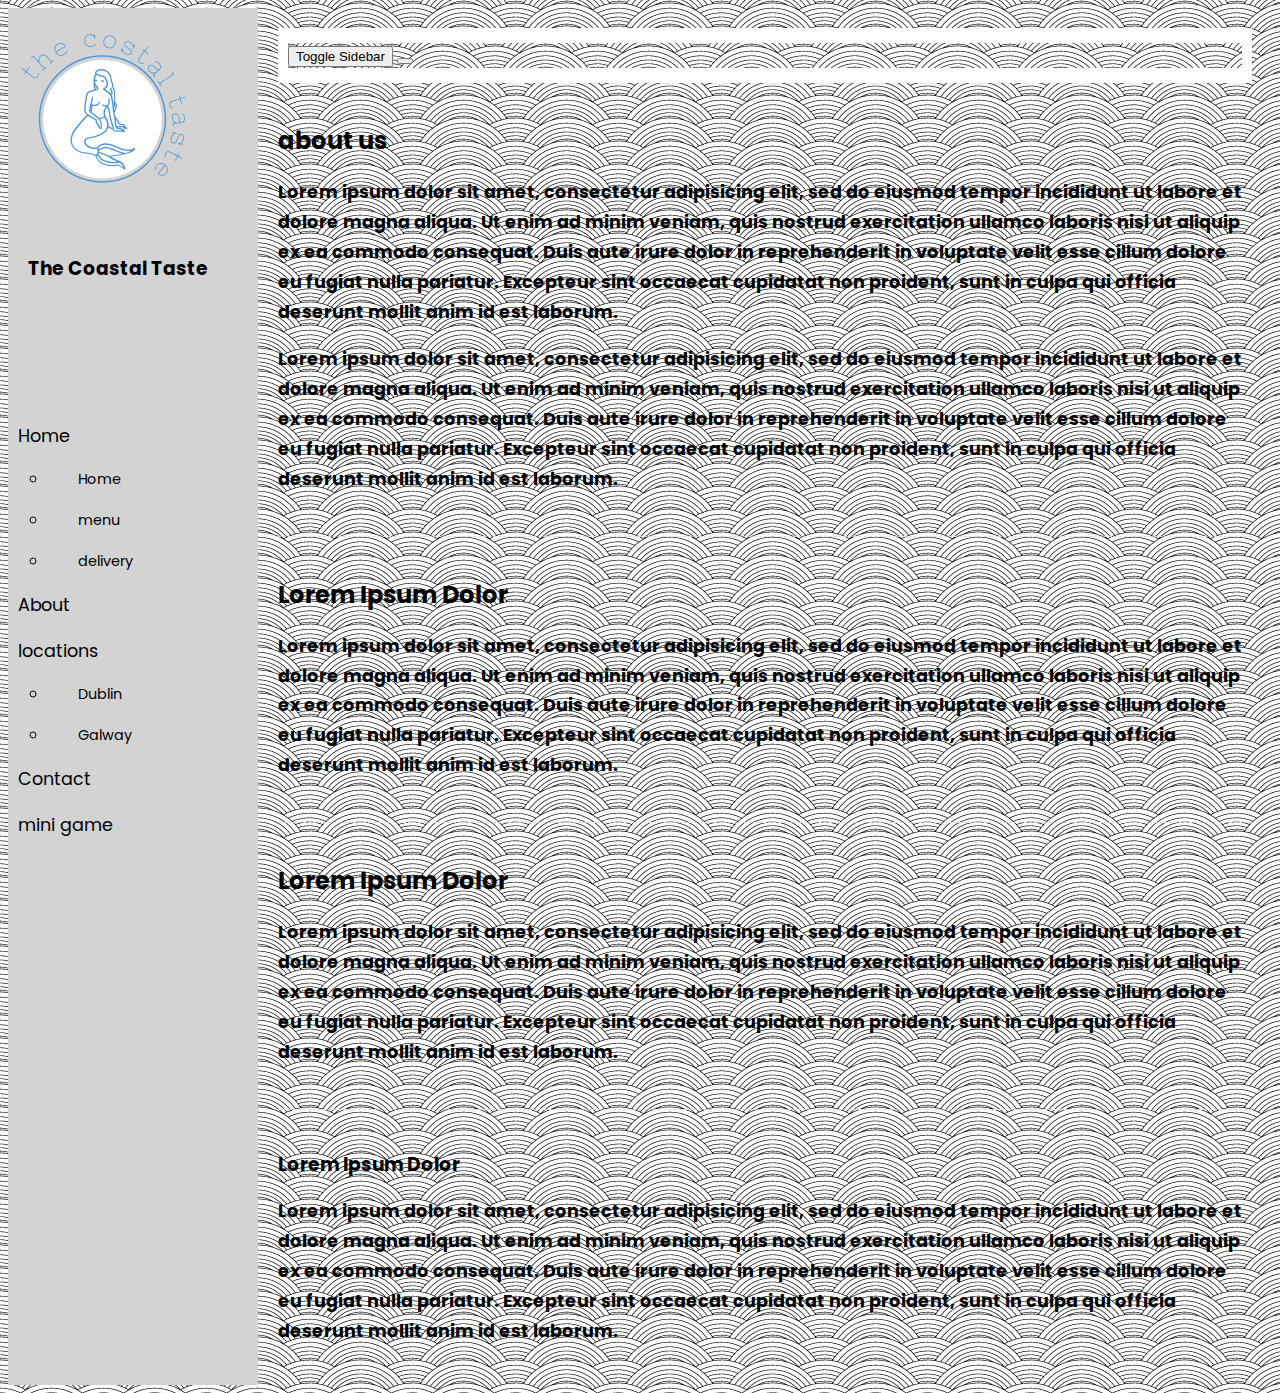
==== WEB PROJECT/about.html @ 28ef4961 "Add files via upload" ====
<!DOCTYPE html>
<html>

<head>
    <meta charset="utf-8">
    <meta name="viewport" content="width=device-width, initial-scale=1.0">
    <meta http-equiv="X-UA-Compatible" content="IE=edge">

    <title></title>

    <!-- Bootstrap CSS CDN -->
    <link rel="stylesheet" href="https://stackpath.bootstrapcdn.com/bootstrap/4.1.0/css/bootstrap.min.css" integrity="sha384-9gVQ4dYFwwWSjIDZnLEWnxCjeSWFphJiwGPXr1jddIhOegiu1FwO5qRGvFXOdJZ4" crossorigin="anonymous">
    <!-- Our Custom CSS -->
    <link rel="stylesheet" href="style4.css">


</head>

<body>
    <div class="wrapper">
        <!-- Sidebar  -->
        <nav id="sidebar">
          <div class="sidebarlogo">
            <img src="logo.png" alt="logo">
          </div>
            <div class="sidebar-header">
                <h3>The Coastal Taste</h3>
            </div>

            <ul class="list-unstyled components">
                <p></p>
                <li class="active">
                    <a href="#homeSubmenu" data-toggle="collapse" aria-expanded="false" class="dropdown-toggle">Home</a>
                    <ul class="collapse list-unstyled" id="homeSubmenu">
                      <li>
                          <a href="home.html">Home</a>
                      </li>
                      <li>
                          <a href="MENU.html">menu</a>
                      </li>
                      <li>
                          <a href="delivery.html">delivery  </a>
                      </li>
                  </ul>
              </li>
              <li>
                  <a href="about.html">About</a>
              </li>
              <li>
                  <a href="#pageSubmenu" data-toggle="collapse" aria-expanded="false" class="dropdown-toggle">locations</a>
                  <ul class="collapse list-unstyled" id="pageSubmenu">
                      <li>
                          <a href="dublin.html">Dublin </a>
                      </li>

                      <li>
                          <a href="galway.html">Galway </a>
                      </li>
                  </ul>
              </li>

              <li>
                  <a href="contactInfo.html">Contact</a>
              </li>
              <li>
                  <a href="miniGame.html">mini game</a>

              </li>
          </ul>


      </nav>

        <!-- Page Content  -->
        <div id="content">

            <nav class="navbar navbar-expand-lg navbar-light bg-light">
                <div class="container-fluid">

                    <button type="button" id="sidebarCollapse" class="btn btn-info">
                        <i class="fas fa-align-left"></i>
                        <span>Toggle Sidebar</span>
                    </button>
                    <button class="btn btn-dark d-inline-block d-lg-none ml-auto" type="button" data-toggle="collapse" data-target="#navbarSupportedContent" aria-controls="navbarSupportedContent" aria-expanded="false" aria-label="Toggle navigation">
                        <i class="fas fa-align-justify"></i>
                    </button>

                    <div class="collapse navbar-collapse" id="navbarSupportedContent">

                    </div>
                </div>
            </nav>

            <h2>about us </h2>
            <p>Lorem ipsum dolor sit amet, consectetur adipisicing elit, sed do eiusmod tempor incididunt ut labore et dolore magna aliqua. Ut enim ad minim veniam, quis nostrud exercitation ullamco laboris nisi ut aliquip ex ea commodo consequat. Duis aute irure dolor in reprehenderit in voluptate velit esse cillum dolore eu fugiat nulla pariatur. Excepteur sint occaecat cupidatat non proident, sunt in culpa qui officia deserunt mollit anim id est laborum.</p>
            <p>Lorem ipsum dolor sit amet, consectetur adipisicing elit, sed do eiusmod tempor incididunt ut labore et dolore magna aliqua. Ut enim ad minim veniam, quis nostrud exercitation ullamco laboris nisi ut aliquip ex ea commodo consequat. Duis aute irure dolor in reprehenderit in voluptate velit esse cillum dolore eu fugiat nulla pariatur. Excepteur sint occaecat cupidatat non proident, sunt in culpa qui officia deserunt mollit anim id est laborum.</p>

            <div class="line"></div>

            <h2>Lorem Ipsum Dolor</h2>
            <p>Lorem ipsum dolor sit amet, consectetur adipisicing elit, sed do eiusmod tempor incididunt ut labore et dolore magna aliqua. Ut enim ad minim veniam, quis nostrud exercitation ullamco laboris nisi ut aliquip ex ea commodo consequat. Duis aute irure dolor in reprehenderit in voluptate velit esse cillum dolore eu fugiat nulla pariatur. Excepteur sint occaecat cupidatat non proident, sunt in culpa qui officia deserunt mollit anim id est laborum.</p>

            <div class="line"></div>

            <h2>Lorem Ipsum Dolor</h2>
            <p>Lorem ipsum dolor sit amet, consectetur adipisicing elit, sed do eiusmod tempor incididunt ut labore et dolore magna aliqua. Ut enim ad minim veniam, quis nostrud exercitation ullamco laboris nisi ut aliquip ex ea commodo consequat. Duis aute irure dolor in reprehenderit in voluptate velit esse cillum dolore eu fugiat nulla pariatur. Excepteur sint occaecat cupidatat non proident, sunt in culpa qui officia deserunt mollit anim id est laborum.</p>

            <div class="line"></div>

            <h3>Lorem Ipsum Dolor</h3>
            <p>Lorem ipsum dolor sit amet, consectetur adipisicing elit, sed do eiusmod tempor incididunt ut labore et dolore magna aliqua. Ut enim ad minim veniam, quis nostrud exercitation ullamco laboris nisi ut aliquip ex ea commodo consequat. Duis aute irure dolor in reprehenderit in voluptate velit esse cillum dolore eu fugiat nulla pariatur. Excepteur sint occaecat cupidatat non proident, sunt in culpa qui officia deserunt mollit anim id est laborum.</p>
        </div>
    </div>

    <!-- jQuery CDN - Slim version (=without AJAX) -->
    <script src="https://code.jquery.com/jquery-3.3.1.slim.min.js" integrity="sha384-q8i/X+965DzO0rT7abK41JStQIAqVgRVzpbzo5smXKp4YfRvH+8abtTE1Pi6jizo" crossorigin="anonymous"></script>
    <!-- Popper.JS -->
    <script src="https://cdnjs.cloudflare.com/ajax/libs/popper.js/1.14.0/umd/popper.min.js" integrity="sha384-cs/chFZiN24E4KMATLdqdvsezGxaGsi4hLGOzlXwp5UZB1LY//20VyM2taTB4QvJ" crossorigin="anonymous"></script>
    <!-- Bootstrap JS -->
    <script src="https://stackpath.bootstrapcdn.com/bootstrap/4.1.0/js/bootstrap.min.js" integrity="sha384-uefMccjFJAIv6A+rW+L4AHf99KvxDjWSu1z9VI8SKNVmz4sk7buKt/6v9KI65qnm" crossorigin="anonymous"></script>

    <script type="text/javascript">
        $(document).ready(function () {
            $('#sidebarCollapse').on('click', function () {
                $('#sidebar').toggleClass('active');
            });
        });
    </script>
</body>

</html>
---- WEB PROJECT/style4.css ----
@import "https://fonts.googleapis.com/css?family=Poppins:300,400,500,600,700";
body {
    font-family: 'Poppins', sans-serif;
    background: #fafafa;
}

p {
    font-family: 'Poppins', sans-serif;
    font-size: 1.1em;
    font-weight: 300;
    line-height: 1.7em;
    color: #999;
}

a,
a:hover,
a:focus {
    color: inherit;
    text-decoration: none;
    transition: all 0.3s;
}

.navbar {
    padding: 15px 10px;
    background: #fff;
    border: none;
    border-radius: 0;
    margin-bottom: 40px;
    box-shadow: 1px 1px 3px rgba(0, 0, 0, 0.1);
}

.navbar-btn {
    box-shadow: none;
    outline: none !important;
    border: none;
}

.line {
    width: 100%;
    height: 1px;
    border-bottom: 1px dashed #ddd;
    margin: 40px 0;
}

/* ---------------------------------------------------
    SIDEBAR <!--- code from https://bootstrapious.com/p/bootstrap-sidebar --->
----------------------------------------------------- */

.wrapper {
    display: flex;
    width: 100%;
    align-items: stretch;
}

#sidebar {
    min-width: 250px;
    max-width: 250px;
    background:#D3D3D3;
    color: #000000;
    transition: all 0.3s;
}

#sidebar.active {
    margin-left: -250px;
}

#sidebar .sidebar-header {
  font-weight: bold;
    padding: 20px;
    background: #D3D3D3;
}

#sidebar ul.components {
    padding: 20px 0;
    border-bottom: 1px solid #D3D3D3;
}

#sidebar ul p {
    color: #000000;
    padding: 10px;
}

#sidebar ul li a {
    padding: 10px;
    font-size: 1.1em;
    display: block;
}

#sidebar ul li a:hover {
    color: #000000;
    background: #D3D3D3;
}

#sidebar ul li.active>a,
a[aria-expanded="true"] {
    color: #000000;
    background: #D3D3D3;
}

a[data-toggle="collapse"] {
    position: relative;
}

.dropdown-toggle::after {
    display: block;
    position: absolute;
    top: 50%;
    right: 20px;
    transform: translateY(-50%);
}

ul ul a {
    font-size: 0.9em !important;
    padding-left: 30px !important;
    background: #D3D3D3;
}

ul.CTAs {
    padding: 20px;
}

ul.CTAs a {
    text-align: center;
    font-size: 0.9em !important;
    display: block;
    border-radius: 5px;
    margin-bottom: 5px;
}

a.download {
    background: #D3D3D3;
    color: #000000;
}

a.article,
a.article:hover {
    background:#D3D3D3 !important;
    color: #000000 !important;
}

/* ---------------------------------------------------
    CONTENT <!--- code from https://bootstrapious.com/p/bootstrap-sidebar --->
----------------------------------------------------- */

#content {
    width: 100%;
    padding: 20px;
    min-height: 100vh;
    transition: all 0.3s;
}

/* ---------------------------------------------------
    @MEDIA <!--- code from https://bootstrapious.com/p/bootstrap-sidebar --->
----------------------------------------------------- */

@media (max-width: 768px) {
    #sidebar {
        margin-left: -250px;
    }
    #sidebar.active {
        margin-left: 0;
    }
    #sidebarCollapse span {
        display: none;
    }  /*-----------------------------------------------------
      background image
      -------------------------------------------------------*/
  }
  body {background-image:url("background.png");
     -moz-background-size: cover;
       -o-background-size: cover;
       }

        P{
     font-weight: bold;
       color:black ;
         }
  .container-fluid{background-image:url("background.png");
         -moz-background-size: cover;
             o-background-size: cover;
             }
             /*-----------------------------------------------------
             images
             -------------------------------------------------------*/
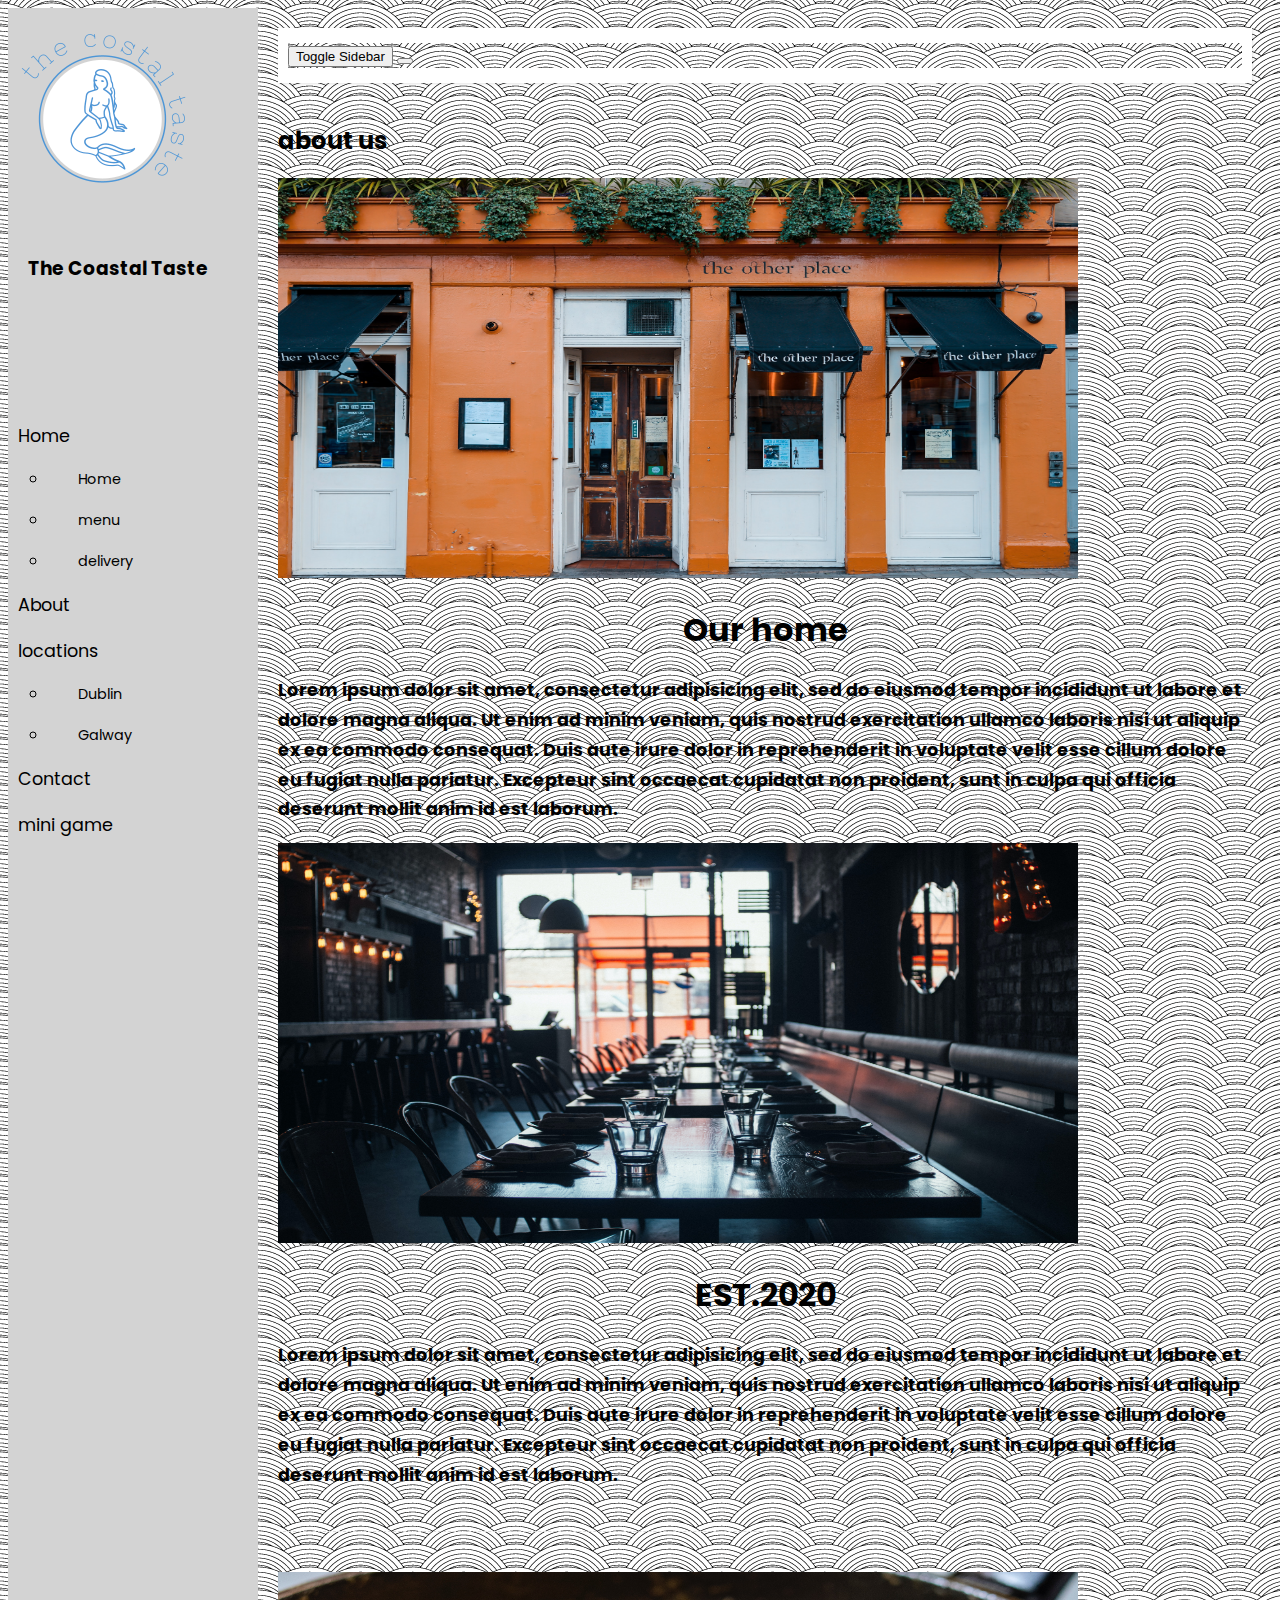
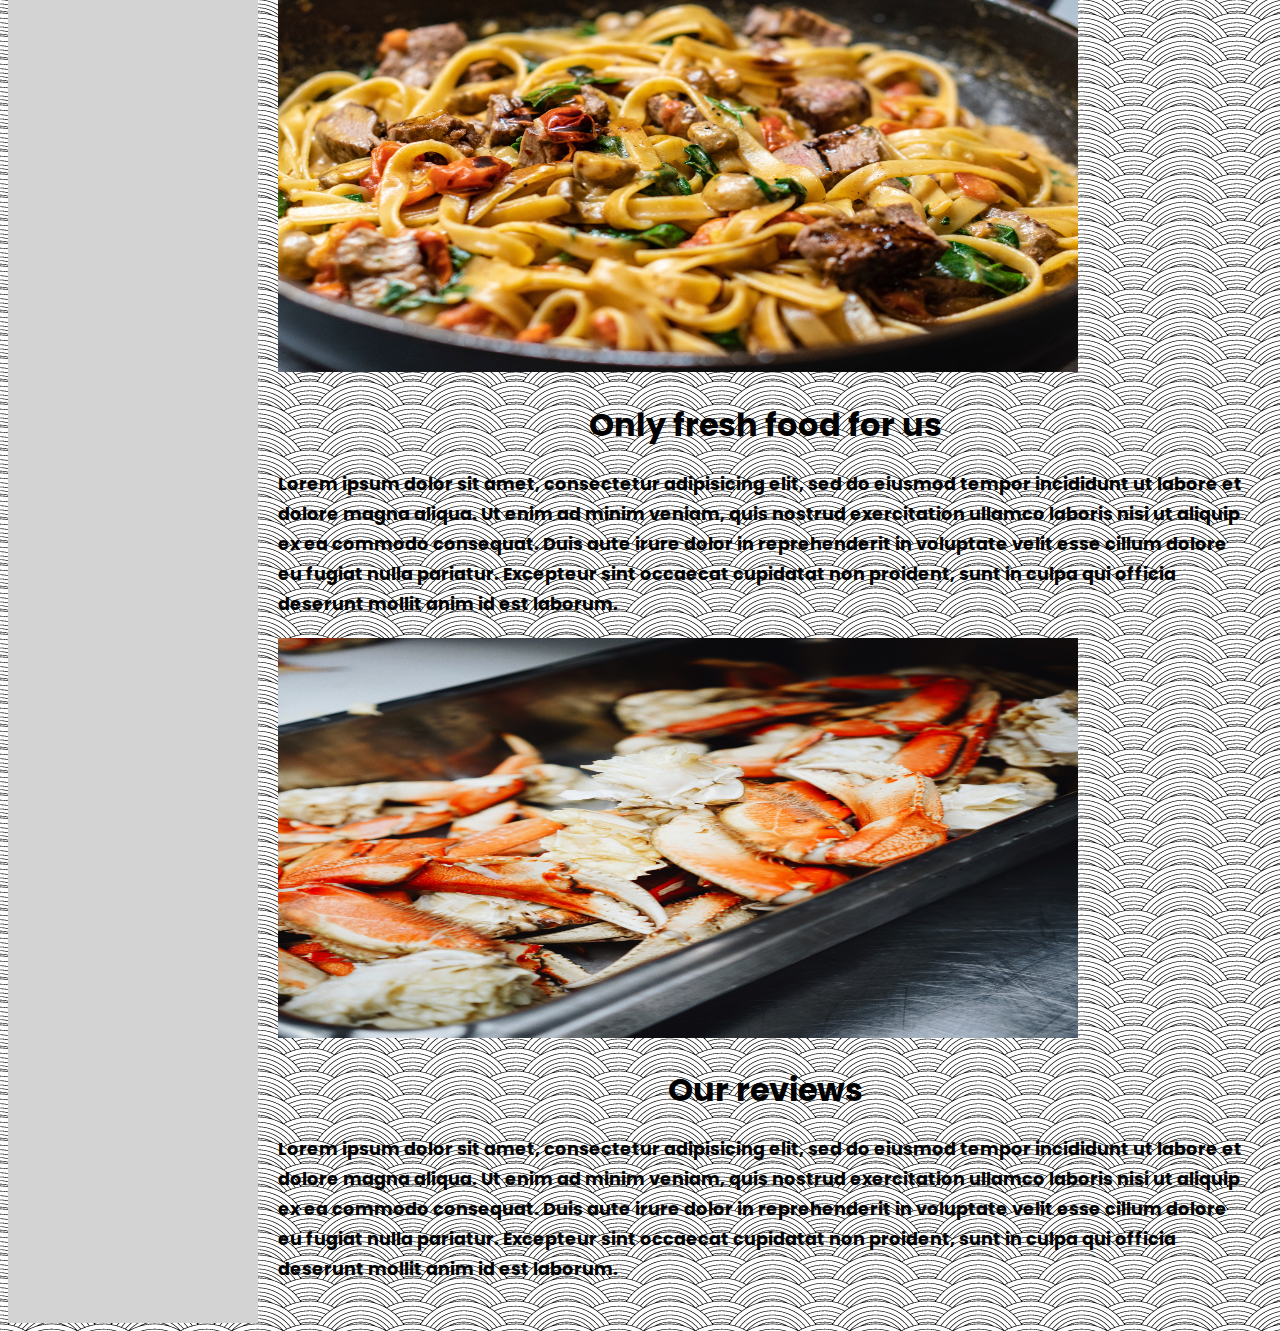
==== commit c46bf350: "Add files via upload" ====
--- a/WEB PROJECT/about.html
+++ b/WEB PROJECT/about.html
@@ -92,24 +92,36 @@
             </nav>
 
             <h2>about us </h2>
-            <p>Lorem ipsum dolor sit amet, consectetur adipisicing elit, sed do eiusmod tempor incididunt ut labore et dolore magna aliqua. Ut enim ad minim veniam, quis nostrud exercitation ullamco laboris nisi ut aliquip ex ea commodo consequat. Duis aute irure dolor in reprehenderit in voluptate velit esse cillum dolore eu fugiat nulla pariatur. Excepteur sint occaecat cupidatat non proident, sunt in culpa qui officia deserunt mollit anim id est laborum.</p>
-            <p>Lorem ipsum dolor sit amet, consectetur adipisicing elit, sed do eiusmod tempor incididunt ut labore et dolore magna aliqua. Ut enim ad minim veniam, quis nostrud exercitation ullamco laboris nisi ut aliquip ex ea commodo consequat. Duis aute irure dolor in reprehenderit in voluptate velit esse cillum dolore eu fugiat nulla pariatur. Excepteur sint occaecat cupidatat non proident, sunt in culpa qui officia deserunt mollit anim id est laborum.</p>
+            <div class="row">
+        			<div class="col-md-6">
+                <img src="shopfront.png" alt="pasta" style="width:800px;height:400px;"class="shadow p-3 mb-5 bg-white rounded" ,>
+                <h1 style="text-align: center"> Our home </h1>
+        			<p> Lorem ipsum dolor sit amet, consectetur adipisicing elit, sed do eiusmod tempor incididunt ut labore et dolore magna aliqua. Ut enim ad minim veniam, quis nostrud exercitation ullamco laboris nisi ut aliquip ex ea commodo consequat. Duis aute irure dolor in reprehenderit in voluptate velit esse cillum dolore eu fugiat nulla pariatur. Excepteur sint occaecat cupidatat non proident, sunt in culpa qui officia deserunt mollit anim id est laborum.</p>
+        		</div>
+        		<div class="col-md-6">
+
+              <img src="galway.jpg" alt="pasta" style="width:800px;height:400px;"class="shadow p-3 mb-5 bg-white rounded" ,>
+              <h1 style="text-align: center"> EST.2020  </h1>
+        			<p> Lorem ipsum dolor sit amet, consectetur adipisicing elit, sed do eiusmod tempor incididunt ut labore et dolore magna aliqua. Ut enim ad minim veniam, quis nostrud exercitation ullamco laboris nisi ut aliquip ex ea commodo consequat. Duis aute irure dolor in reprehenderit in voluptate velit esse cillum dolore eu fugiat nulla pariatur. Excepteur sint occaecat cupidatat non proident, sunt in culpa qui officia deserunt mollit anim id est laborum.</p>
+        		</div>
+
 
             <div class="line"></div>
 
-            <h2>Lorem Ipsum Dolor</h2>
-            <p>Lorem ipsum dolor sit amet, consectetur adipisicing elit, sed do eiusmod tempor incididunt ut labore et dolore magna aliqua. Ut enim ad minim veniam, quis nostrud exercitation ullamco laboris nisi ut aliquip ex ea commodo consequat. Duis aute irure dolor in reprehenderit in voluptate velit esse cillum dolore eu fugiat nulla pariatur. Excepteur sint occaecat cupidatat non proident, sunt in culpa qui officia deserunt mollit anim id est laborum.</p>
+            <div class="row">
+        			<div class="col-md-6">
+                <img src="pasta.png" alt="pasta" style="width:800px;height:400px;"class="shadow p-3 mb-5 bg-white rounded" ,>
+                <h1 style="text-align: center"> Only fresh food for us </h1>
+        			<p> Lorem ipsum dolor sit amet, consectetur adipisicing elit, sed do eiusmod tempor incididunt ut labore et dolore magna aliqua. Ut enim ad minim veniam, quis nostrud exercitation ullamco laboris nisi ut aliquip ex ea commodo consequat. Duis aute irure dolor in reprehenderit in voluptate velit esse cillum dolore eu fugiat nulla pariatur. Excepteur sint occaecat cupidatat non proident, sunt in culpa qui officia deserunt mollit anim id est laborum.</p>
+        		</div>
+        		<div class="col-md-6">
 
-            <div class="line"></div>
+              <img src="crab.png" alt="pasta" style="width:800px;height:400px;"class="shadow p-3 mb-5 bg-white rounded" ,>
+              <h1 style="text-align: center"> Our reviews</h1>
+        			<p> Lorem ipsum dolor sit amet, consectetur adipisicing elit, sed do eiusmod tempor incididunt ut labore et dolore magna aliqua. Ut enim ad minim veniam, quis nostrud exercitation ullamco laboris nisi ut aliquip ex ea commodo consequat. Duis aute irure dolor in reprehenderit in voluptate velit esse cillum dolore eu fugiat nulla pariatur. Excepteur sint occaecat cupidatat non proident, sunt in culpa qui officia deserunt mollit anim id est laborum.</p>
+        		</div>
 
-            <h2>Lorem Ipsum Dolor</h2>
-            <p>Lorem ipsum dolor sit amet, consectetur adipisicing elit, sed do eiusmod tempor incididunt ut labore et dolore magna aliqua. Ut enim ad minim veniam, quis nostrud exercitation ullamco laboris nisi ut aliquip ex ea commodo consequat. Duis aute irure dolor in reprehenderit in voluptate velit esse cillum dolore eu fugiat nulla pariatur. Excepteur sint occaecat cupidatat non proident, sunt in culpa qui officia deserunt mollit anim id est laborum.</p>
 
-            <div class="line"></div>
-
-            <h3>Lorem Ipsum Dolor</h3>
-            <p>Lorem ipsum dolor sit amet, consectetur adipisicing elit, sed do eiusmod tempor incididunt ut labore et dolore magna aliqua. Ut enim ad minim veniam, quis nostrud exercitation ullamco laboris nisi ut aliquip ex ea commodo consequat. Duis aute irure dolor in reprehenderit in voluptate velit esse cillum dolore eu fugiat nulla pariatur. Excepteur sint occaecat cupidatat non proident, sunt in culpa qui officia deserunt mollit anim id est laborum.</p>
-        </div>
     </div>
 
     <!-- jQuery CDN - Slim version (=without AJAX) -->
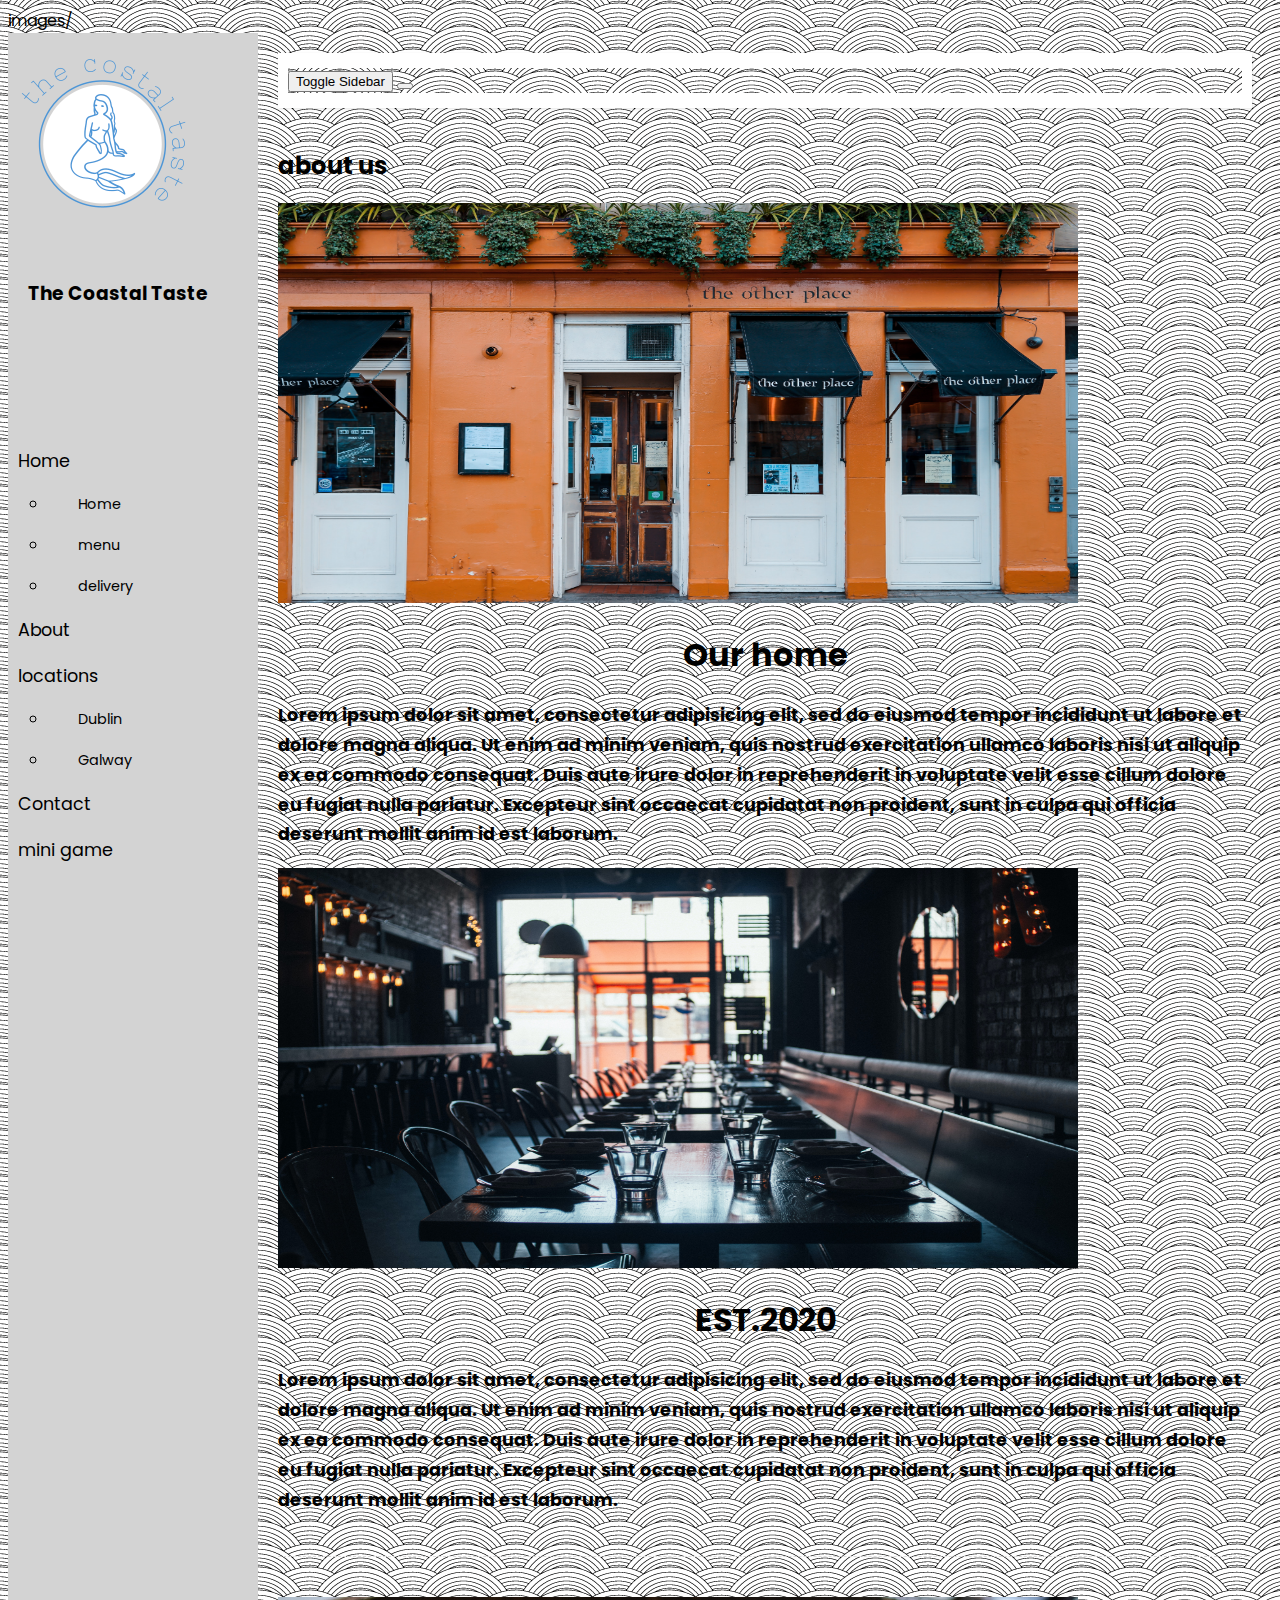
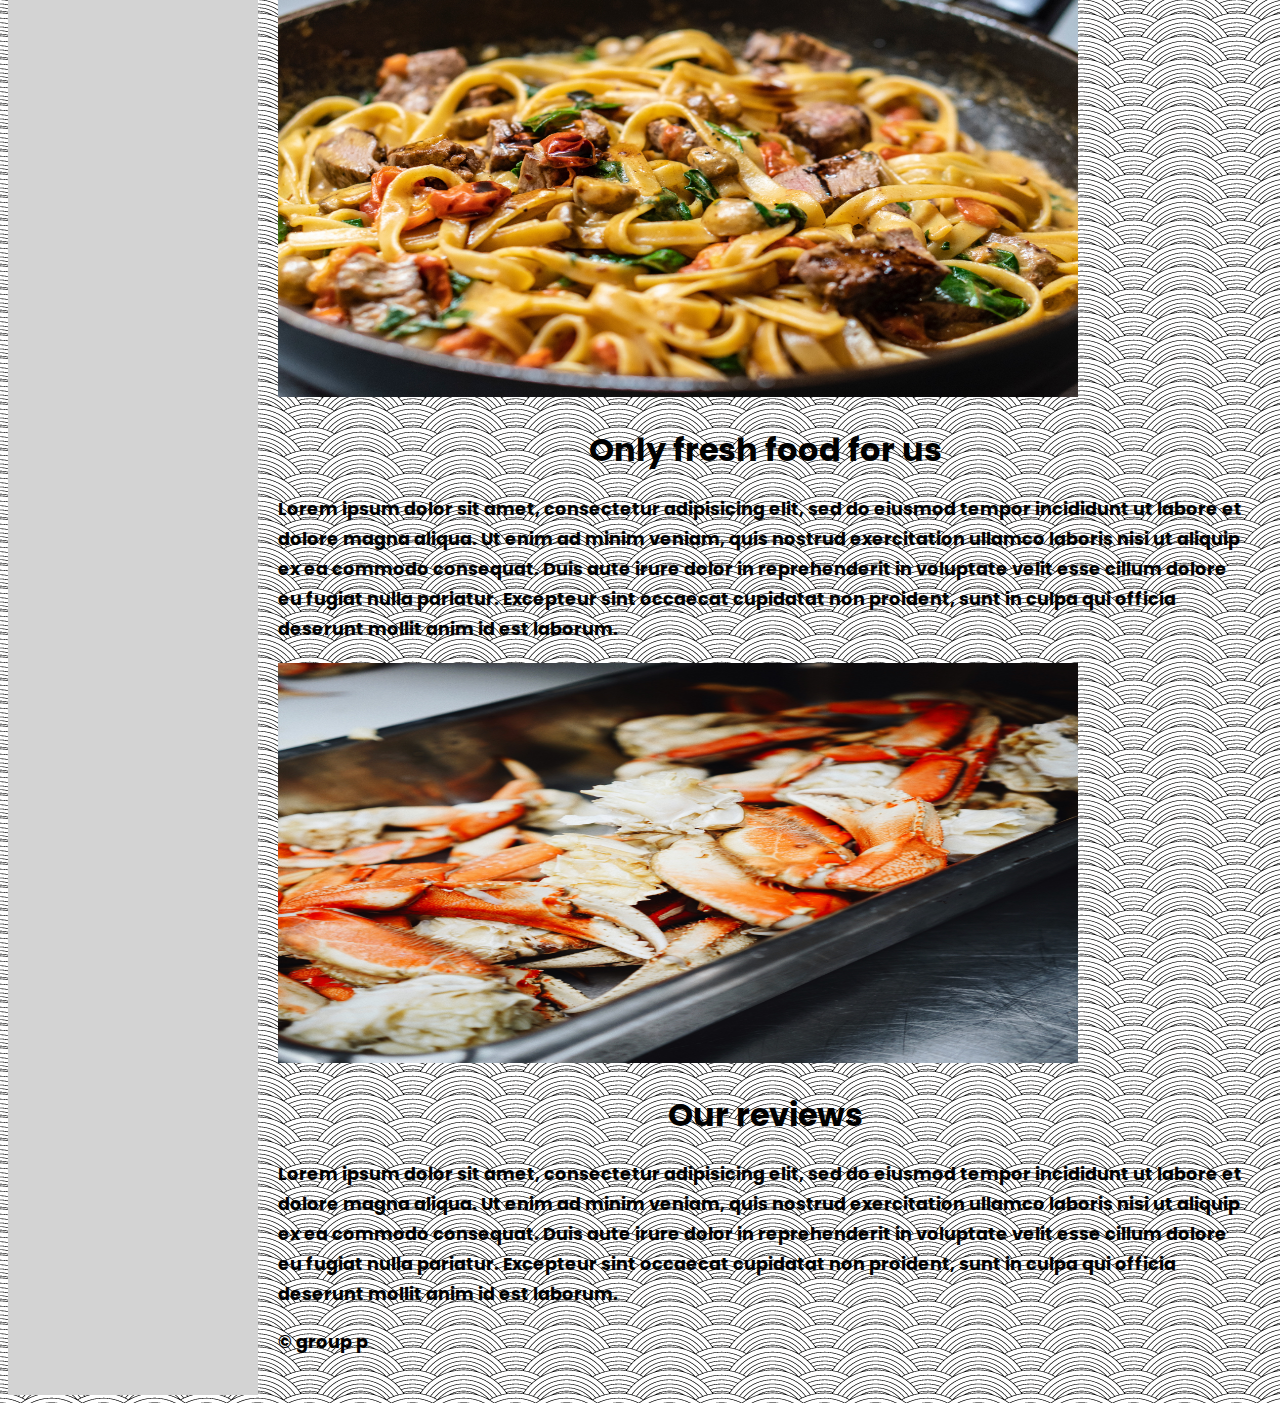
==== commit 53ad71ec: "Add files via upload" ====
--- a/WEB PROJECT/about.html
+++ b/WEB PROJECT/about.html
@@ -5,13 +5,13 @@
     <meta charset="utf-8">
     <meta name="viewport" content="width=device-width, initial-scale=1.0">
     <meta http-equiv="X-UA-Compatible" content="IE=edge">
-
+    <link rel="icon" href="logo.png">
     <title></title>
 
     <!-- Bootstrap CSS CDN -->
     <link rel="stylesheet" href="https://stackpath.bootstrapcdn.com/bootstrap/4.1.0/css/bootstrap.min.css" integrity="sha384-9gVQ4dYFwwWSjIDZnLEWnxCjeSWFphJiwGPXr1jddIhOegiu1FwO5qRGvFXOdJZ4" crossorigin="anonymous">
     <!-- Our Custom CSS -->
-    <link rel="stylesheet" href="style4.css">
+    <link rel="stylesheet" href="style4.css">images/
 
 
 </head>
@@ -94,13 +94,13 @@
             <h2>about us </h2>
             <div class="row">
         			<div class="col-md-6">
-                <img src="shopfront.png" alt="pasta" style="width:800px;height:400px;"class="shadow p-3 mb-5 bg-white rounded" ,>
+                <img src="images/shopfront.png" alt="pasta" style="width:800px;height:400px;"class="shadow p-3 mb-5 bg-white rounded" class="img-thumbnail" ,>
                 <h1 style="text-align: center"> Our home </h1>
         			<p> Lorem ipsum dolor sit amet, consectetur adipisicing elit, sed do eiusmod tempor incididunt ut labore et dolore magna aliqua. Ut enim ad minim veniam, quis nostrud exercitation ullamco laboris nisi ut aliquip ex ea commodo consequat. Duis aute irure dolor in reprehenderit in voluptate velit esse cillum dolore eu fugiat nulla pariatur. Excepteur sint occaecat cupidatat non proident, sunt in culpa qui officia deserunt mollit anim id est laborum.</p>
         		</div>
         		<div class="col-md-6">
 
-              <img src="galway.jpg" alt="pasta" style="width:800px;height:400px;"class="shadow p-3 mb-5 bg-white rounded" ,>
+              <img src="images/galway.jpg" alt="pasta" style="width:800px;height:400px;"class="shadow p-3 mb-5 bg-white rounded" class="img-thumbnail" ,>
               <h1 style="text-align: center"> EST.2020  </h1>
         			<p> Lorem ipsum dolor sit amet, consectetur adipisicing elit, sed do eiusmod tempor incididunt ut labore et dolore magna aliqua. Ut enim ad minim veniam, quis nostrud exercitation ullamco laboris nisi ut aliquip ex ea commodo consequat. Duis aute irure dolor in reprehenderit in voluptate velit esse cillum dolore eu fugiat nulla pariatur. Excepteur sint occaecat cupidatat non proident, sunt in culpa qui officia deserunt mollit anim id est laborum.</p>
         		</div>
@@ -110,19 +110,20 @@
 
             <div class="row">
         			<div class="col-md-6">
-                <img src="pasta.png" alt="pasta" style="width:800px;height:400px;"class="shadow p-3 mb-5 bg-white rounded" ,>
+                <img src="images/pasta.png" alt="pasta" style="width:800px;height:400px;"class="shadow p-3 mb-5 bg-white rounded" class="img-thumbnail" ,>
                 <h1 style="text-align: center"> Only fresh food for us </h1>
         			<p> Lorem ipsum dolor sit amet, consectetur adipisicing elit, sed do eiusmod tempor incididunt ut labore et dolore magna aliqua. Ut enim ad minim veniam, quis nostrud exercitation ullamco laboris nisi ut aliquip ex ea commodo consequat. Duis aute irure dolor in reprehenderit in voluptate velit esse cillum dolore eu fugiat nulla pariatur. Excepteur sint occaecat cupidatat non proident, sunt in culpa qui officia deserunt mollit anim id est laborum.</p>
         		</div>
         		<div class="col-md-6">
 
-              <img src="crab.png" alt="pasta" style="width:800px;height:400px;"class="shadow p-3 mb-5 bg-white rounded" ,>
+              <img src="images/crab.png" alt="pasta" style="width:800px;height:400px;"class="shadow p-3 mb-5 bg-white rounded"  class="img-thumbnail",>
               <h1 style="text-align: center"> Our reviews</h1>
         			<p> Lorem ipsum dolor sit amet, consectetur adipisicing elit, sed do eiusmod tempor incididunt ut labore et dolore magna aliqua. Ut enim ad minim veniam, quis nostrud exercitation ullamco laboris nisi ut aliquip ex ea commodo consequat. Duis aute irure dolor in reprehenderit in voluptate velit esse cillum dolore eu fugiat nulla pariatur. Excepteur sint occaecat cupidatat non proident, sunt in culpa qui officia deserunt mollit anim id est laborum.</p>
         		</div>
 
 
     </div>
+    	<p>&copy; group p </p>
 
     <!-- jQuery CDN - Slim version (=without AJAX) -->
     <script src="https://code.jquery.com/jquery-3.3.1.slim.min.js" integrity="sha384-q8i/X+965DzO0rT7abK41JStQIAqVgRVzpbzo5smXKp4YfRvH+8abtTE1Pi6jizo" crossorigin="anonymous"></script>
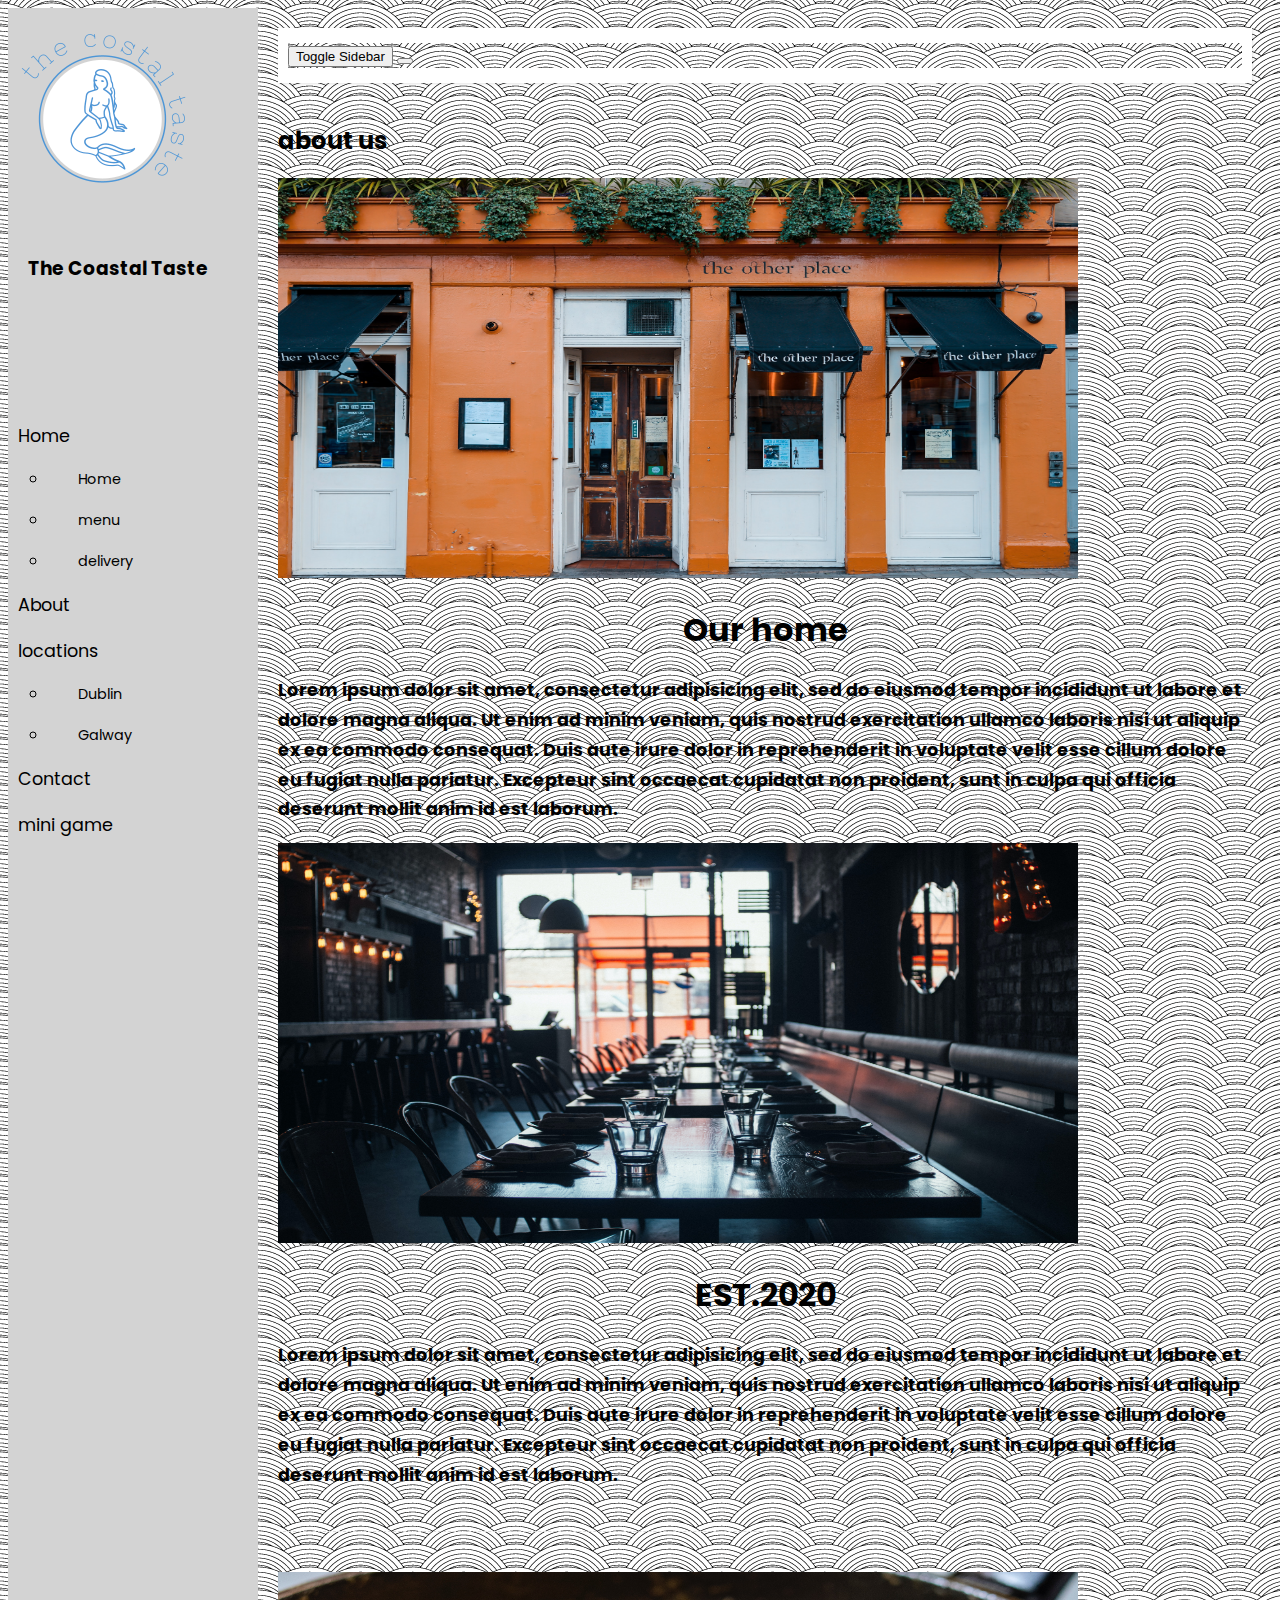
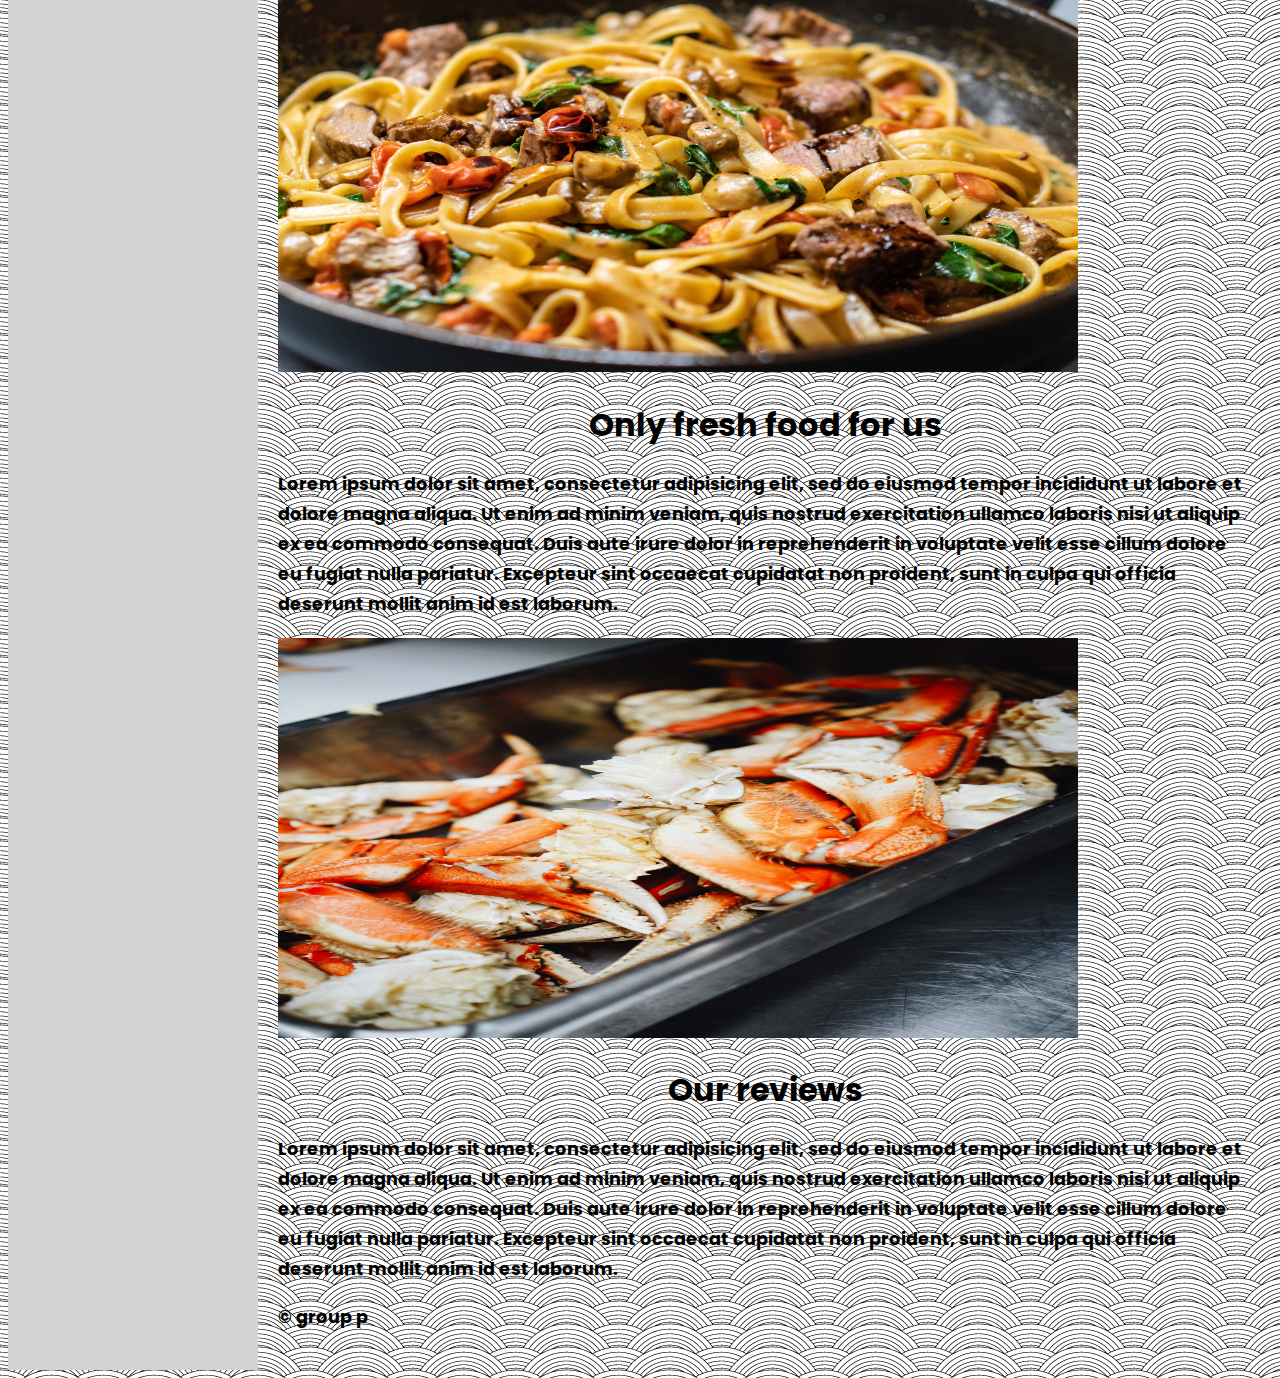
==== commit 0cec19bd: "Add files via upload" ====
--- a/WEB PROJECT/about.html
+++ b/WEB PROJECT/about.html
@@ -8,17 +8,17 @@
     <link rel="icon" href="logo.png">
     <title></title>
 
-    <!-- Bootstrap CSS CDN -->
+    <!-- Bootstrap CSS CDN --> <!--- code from https://bootstrapious.com/p/bootstrap-sidebar --->
     <link rel="stylesheet" href="https://stackpath.bootstrapcdn.com/bootstrap/4.1.0/css/bootstrap.min.css" integrity="sha384-9gVQ4dYFwwWSjIDZnLEWnxCjeSWFphJiwGPXr1jddIhOegiu1FwO5qRGvFXOdJZ4" crossorigin="anonymous">
-    <!-- Our Custom CSS -->
-    <link rel="stylesheet" href="style4.css">images/
+    <!-- Our Custom CSS --> <!--- code from https://bootstrapious.com/p/bootstrap-sidebar --->
+    <link rel="stylesheet" href="style4.css">
 
 
 </head>
 
 <body>
     <div class="wrapper">
-        <!-- Sidebar  -->
+        <!-- Sidebar  --> <!-- Sidebar  --><!--- code from https://bootstrapious.com/p/bootstrap-sidebar this is to name the diffrent tabs in the side bar and to add the logo  --->
         <nav id="sidebar">
           <div class="sidebarlogo">
             <img src="logo.png" alt="logo">
@@ -71,7 +71,8 @@
 
       </nav>
 
-        <!-- Page Content  -->
+        <!-- Page Content  --> <!--- code from https://bootstrapious.com/p/bootstrap-sidebar --->
+        <!--- code from https://bootstrapious.com/p/bootstrap-sidebar  this is to be able to toggle the side bar  --->
         <div id="content">
 
             <nav class="navbar navbar-expand-lg navbar-light bg-light">
@@ -125,11 +126,11 @@
     </div>
     	<p>&copy; group p </p>
 
-    <!-- jQuery CDN - Slim version (=without AJAX) -->
+    <!-- jQuery CDN - Slim version (=without AJAX) --> <!--- code from https://bootstrapious.com/p/bootstrap-sidebar --->
     <script src="https://code.jquery.com/jquery-3.3.1.slim.min.js" integrity="sha384-q8i/X+965DzO0rT7abK41JStQIAqVgRVzpbzo5smXKp4YfRvH+8abtTE1Pi6jizo" crossorigin="anonymous"></script>
-    <!-- Popper.JS -->
+    <!-- Popper.JS --> <!--- code from https://bootstrapious.com/p/bootstrap-sidebar --->
     <script src="https://cdnjs.cloudflare.com/ajax/libs/popper.js/1.14.0/umd/popper.min.js" integrity="sha384-cs/chFZiN24E4KMATLdqdvsezGxaGsi4hLGOzlXwp5UZB1LY//20VyM2taTB4QvJ" crossorigin="anonymous"></script>
-    <!-- Bootstrap JS -->
+    <!-- Bootstrap JS --> <!--- code from https://bootstrapious.com/p/bootstrap-sidebar --->
     <script src="https://stackpath.bootstrapcdn.com/bootstrap/4.1.0/js/bootstrap.min.js" integrity="sha384-uefMccjFJAIv6A+rW+L4AHf99KvxDjWSu1z9VI8SKNVmz4sk7buKt/6v9KI65qnm" crossorigin="anonymous"></script>
 
     <script type="text/javascript">
@@ -138,7 +139,7 @@
                 $('#sidebar').toggleClass('active');
             });
         });
-    </script>
+    </script><!--- code from https://bootstrapious.com/p/bootstrap-sidebar ---> <!--- all imagess from https://unsplash.com/ this is the javascript to be able to toggole the side bar --->
 </body>
 
 </html>
--- a/WEB PROJECT/style4.css
+++ b/WEB PROJECT/style4.css
@@ -1,6 +1,5 @@
-
-
 @import "https://fonts.googleapis.com/css?family=Poppins:300,400,500,600,700";
+/*  code from https://bootstrapious.com/p/bootstrap-sidebar this is to miniplat text in the whole page */
 body {
     font-family: 'Poppins', sans-serif;
     background: #fafafa;
@@ -45,7 +44,7 @@
 }
 
 /* ---------------------------------------------------
-    SIDEBAR <!--- code from https://bootstrapious.com/p/bootstrap-sidebar --->
+    SIDEBAR <!--- code from https://bootstrapious.com/p/bootstrap-sidebar this is to miniplat text in the side bar and background colors and make the dropdown menu work  --->
 ----------------------------------------------------- */
 
 .wrapper {
@@ -141,7 +140,7 @@
 }
 
 /* ---------------------------------------------------
-    CONTENT <!--- code from https://bootstrapious.com/p/bootstrap-sidebar --->
+    CONTENT <!--- code from https://bootstrapious.com/p/bootstrap-sidebar this is for when the sideabr is collapsed to make the page look better --->
 ----------------------------------------------------- */
 
 #content {
@@ -152,7 +151,7 @@
 }
 
 /* ---------------------------------------------------
-    @MEDIA <!--- code from https://bootstrapious.com/p/bootstrap-sidebar --->
+    @MEDIA <!--- code from https://bootstrapious.com/p/bootstrap-sidebar this is to make the sidebar responcive --->
 ----------------------------------------------------- */
 
 @media (max-width: 768px) {
@@ -164,7 +163,7 @@
     }
     #sidebarCollapse span {
         display: none;
-    }  /*-----------------------------------------------------
+    } /*-----------------------------------------------------
       background image
       -------------------------------------------------------*/
   }
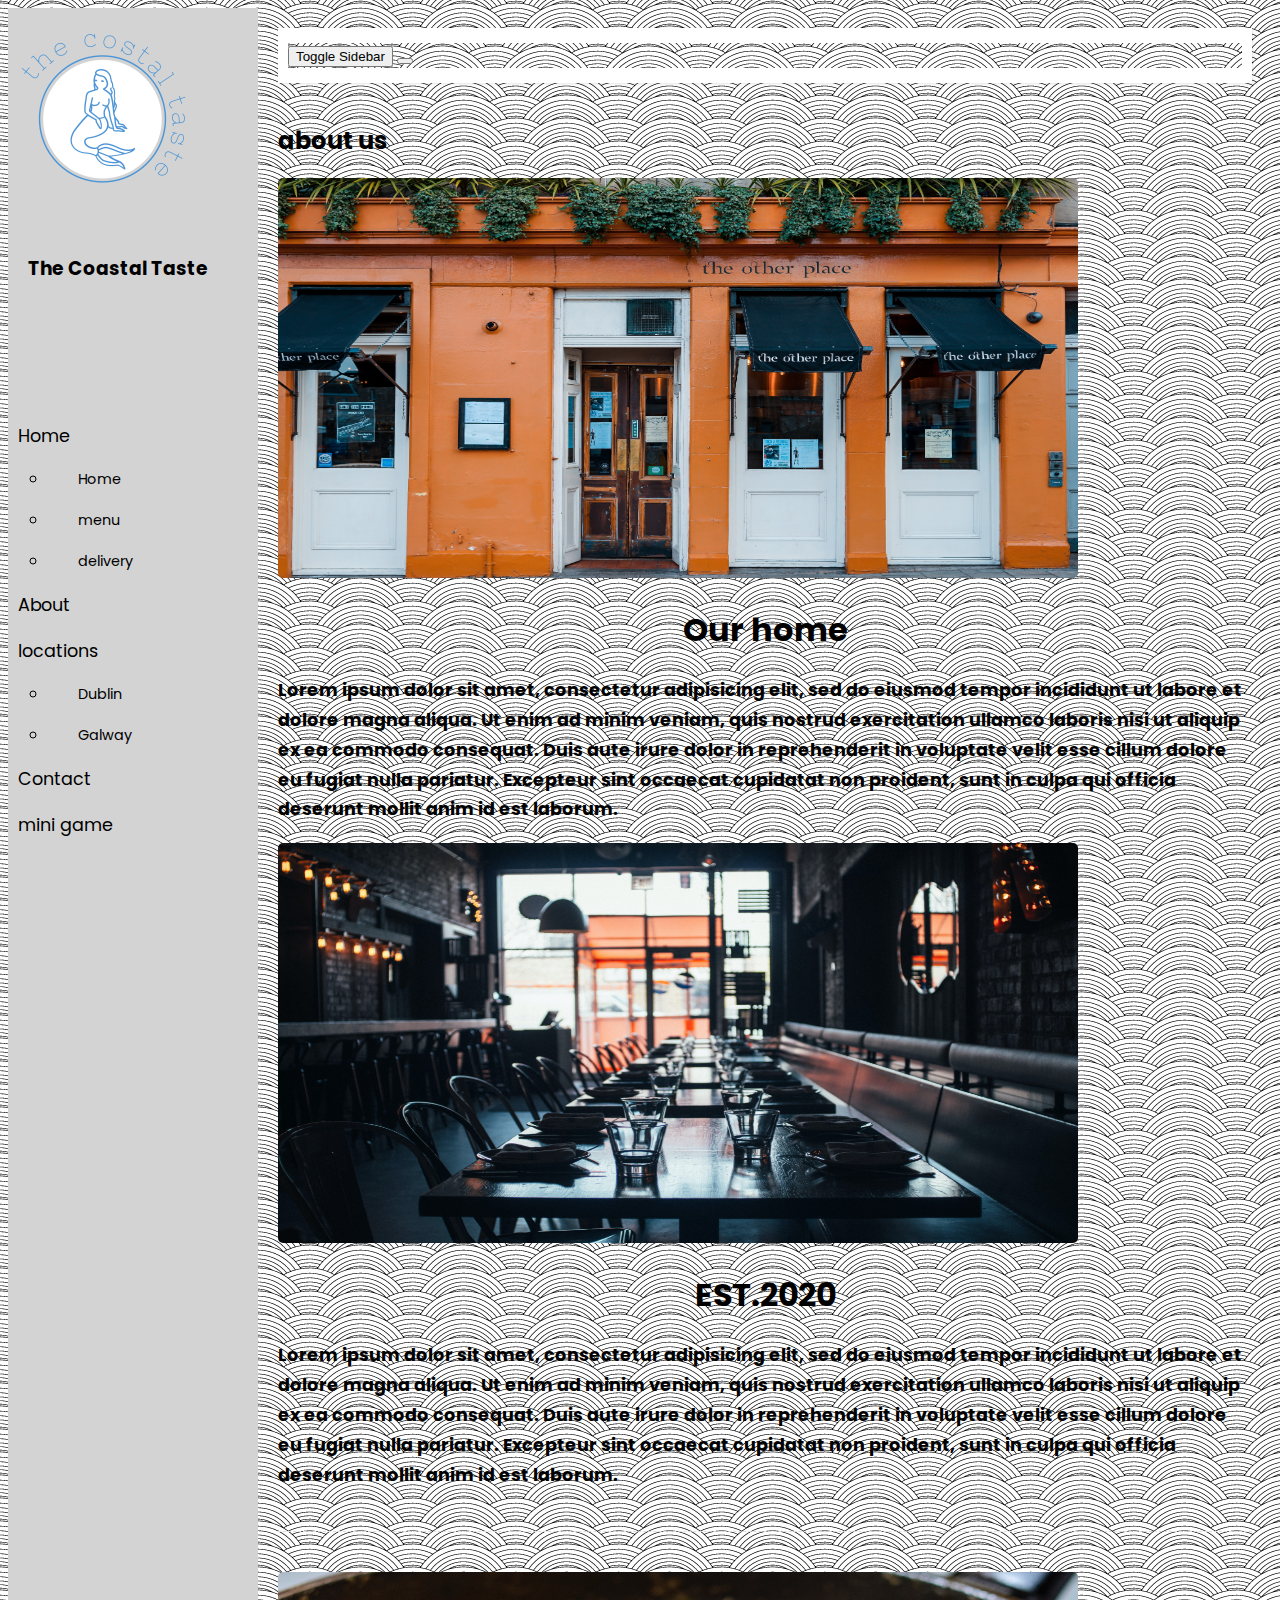
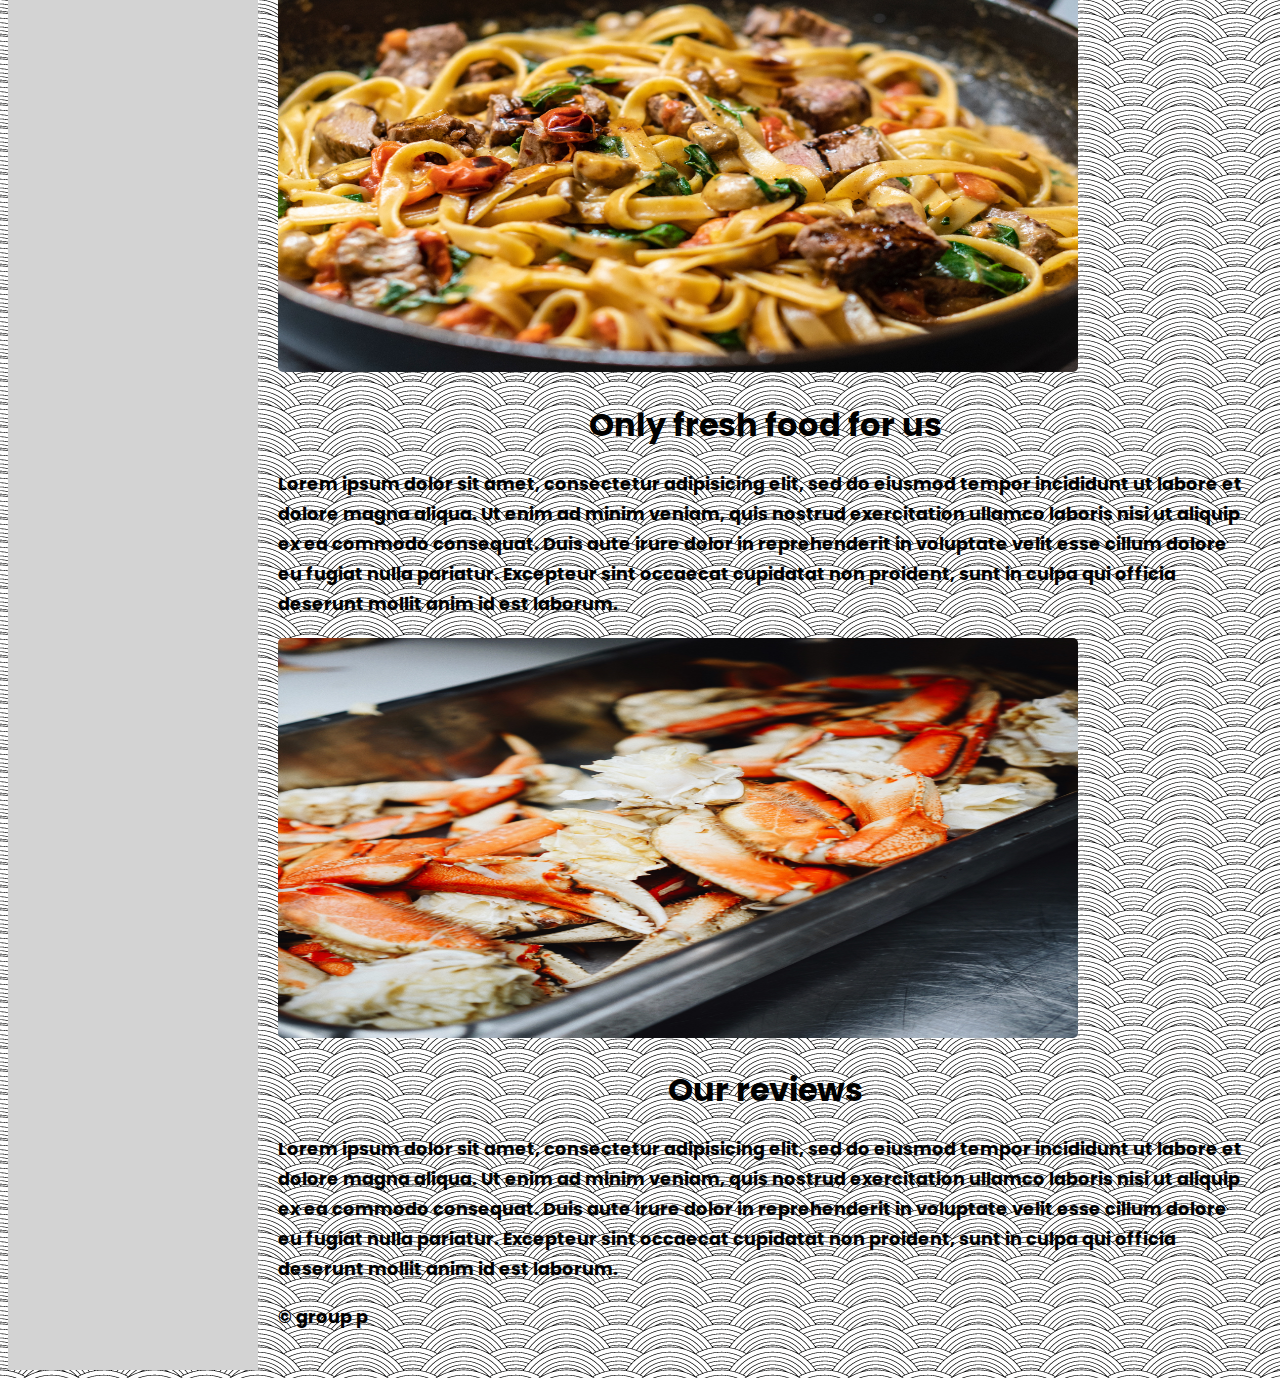
==== commit cfde13c1: "Add files via upload" ====
--- a/WEB PROJECT/about.html
+++ b/WEB PROJECT/about.html
@@ -11,7 +11,7 @@
     <!-- Bootstrap CSS CDN --> <!--- code from https://bootstrapious.com/p/bootstrap-sidebar --->
     <link rel="stylesheet" href="https://stackpath.bootstrapcdn.com/bootstrap/4.1.0/css/bootstrap.min.css" integrity="sha384-9gVQ4dYFwwWSjIDZnLEWnxCjeSWFphJiwGPXr1jddIhOegiu1FwO5qRGvFXOdJZ4" crossorigin="anonymous">
     <!-- Our Custom CSS --> <!--- code from https://bootstrapious.com/p/bootstrap-sidebar --->
-    <link rel="stylesheet" href="style4.css">
+    <link rel="stylesheet" href="style1.css">
 
 
 </head>
@@ -95,13 +95,13 @@
             <h2>about us </h2>
             <div class="row">
         			<div class="col-md-6">
-                <img src="images/shopfront.png" alt="pasta" style="width:800px;height:400px;"class="shadow p-3 mb-5 bg-white rounded" class="img-thumbnail" ,>
+                <img class="myImages" id="myImg" src="images/shopfront.png" alt="pasta" style="width:800px;height:400px;"class="shadow p-3 mb-5 bg-white rounded" class="img-thumbnail" ,>
                 <h1 style="text-align: center"> Our home </h1>
         			<p> Lorem ipsum dolor sit amet, consectetur adipisicing elit, sed do eiusmod tempor incididunt ut labore et dolore magna aliqua. Ut enim ad minim veniam, quis nostrud exercitation ullamco laboris nisi ut aliquip ex ea commodo consequat. Duis aute irure dolor in reprehenderit in voluptate velit esse cillum dolore eu fugiat nulla pariatur. Excepteur sint occaecat cupidatat non proident, sunt in culpa qui officia deserunt mollit anim id est laborum.</p>
         		</div>
         		<div class="col-md-6">
 
-              <img src="images/galway.jpg" alt="pasta" style="width:800px;height:400px;"class="shadow p-3 mb-5 bg-white rounded" class="img-thumbnail" ,>
+              <img class="myImages" id="myImg"src="images/galway.jpg" alt="pasta" style="width:800px;height:400px;"class="shadow p-3 mb-5 bg-white rounded" class="img-thumbnail" ,>
               <h1 style="text-align: center"> EST.2020  </h1>
         			<p> Lorem ipsum dolor sit amet, consectetur adipisicing elit, sed do eiusmod tempor incididunt ut labore et dolore magna aliqua. Ut enim ad minim veniam, quis nostrud exercitation ullamco laboris nisi ut aliquip ex ea commodo consequat. Duis aute irure dolor in reprehenderit in voluptate velit esse cillum dolore eu fugiat nulla pariatur. Excepteur sint occaecat cupidatat non proident, sunt in culpa qui officia deserunt mollit anim id est laborum.</p>
         		</div>
@@ -111,20 +111,27 @@
 
             <div class="row">
         			<div class="col-md-6">
-                <img src="images/pasta.png" alt="pasta" style="width:800px;height:400px;"class="shadow p-3 mb-5 bg-white rounded" class="img-thumbnail" ,>
+                <img class="myImages" id="myImg"src="images/pasta.png" alt="pasta" style="width:800px;height:400px;"class="shadow p-3 mb-5 bg-white rounded" class="img-thumbnail" ,>
                 <h1 style="text-align: center"> Only fresh food for us </h1>
         			<p> Lorem ipsum dolor sit amet, consectetur adipisicing elit, sed do eiusmod tempor incididunt ut labore et dolore magna aliqua. Ut enim ad minim veniam, quis nostrud exercitation ullamco laboris nisi ut aliquip ex ea commodo consequat. Duis aute irure dolor in reprehenderit in voluptate velit esse cillum dolore eu fugiat nulla pariatur. Excepteur sint occaecat cupidatat non proident, sunt in culpa qui officia deserunt mollit anim id est laborum.</p>
         		</div>
         		<div class="col-md-6">
 
-              <img src="images/crab.png" alt="pasta" style="width:800px;height:400px;"class="shadow p-3 mb-5 bg-white rounded"  class="img-thumbnail",>
+              <img class="myImages" id="myImg" src="images/crab.png" alt="pasta" style="width:800px;height:400px;"class="shadow p-3 mb-5 bg-white rounded"  class="img-thumbnail",>
               <h1 style="text-align: center"> Our reviews</h1>
         			<p> Lorem ipsum dolor sit amet, consectetur adipisicing elit, sed do eiusmod tempor incididunt ut labore et dolore magna aliqua. Ut enim ad minim veniam, quis nostrud exercitation ullamco laboris nisi ut aliquip ex ea commodo consequat. Duis aute irure dolor in reprehenderit in voluptate velit esse cillum dolore eu fugiat nulla pariatur. Excepteur sint occaecat cupidatat non proident, sunt in culpa qui officia deserunt mollit anim id est laborum.</p>
         		</div>
 
 
     </div>
-    	<p>&copy; group p </p>
+    <div id="myModal" class="modal">
+      <span class="close">&times;</span>
+      <img class="modal-content" id="img01">
+      <div id="caption"></div>
+    </div>
+    <footer class="container text-center">
+      <p>&copy; group p </p>
+    </footer>
 
     <!-- jQuery CDN - Slim version (=without AJAX) --> <!--- code from https://bootstrapious.com/p/bootstrap-sidebar --->
     <script src="https://code.jquery.com/jquery-3.3.1.slim.min.js" integrity="sha384-q8i/X+965DzO0rT7abK41JStQIAqVgRVzpbzo5smXKp4YfRvH+8abtTE1Pi6jizo" crossorigin="anonymous"></script>
@@ -139,7 +146,33 @@
                 $('#sidebar').toggleClass('active');
             });
         });
-    </script><!--- code from https://bootstrapious.com/p/bootstrap-sidebar ---> <!--- all imagess from https://unsplash.com/ this is the javascript to be able to toggole the side bar --->
-</body>
+        // create references to the modal...<!--- https://stackoverflow.com/questions/47798971/several-modal-images-on-page --->
+        var modal = document.getElementById('myModal');
+        // to all images -- note I'm using a class!
+        var images = document.getElementsByClassName('myImages');
+        // the image in the modal
+        var modalImg = document.getElementById("img01");
+        // and the caption in the modal
+        var captionText = document.getElementById("caption");
+
+        // Go through all of the images with our custom class
+        for (var i = 0; i < images.length; i++) {
+        var img = images[i];
+        // and attach our click listener for this image.
+        img.onclick = function(evt) {
+        console.log(evt);
+        modal.style.display = "block";
+        modalImg.src = this.src;
+        captionText.innerHTML = this.alt;
+        }
+        }
+
+        var span = document.getElementsByClassName("close")[0];
+
+        span.onclick = function() {
+        modal.style.display = "none";
+        }
+      </script><!--- code from https://bootstrapious.com/p/bootstrap-sidebar ---> <!--- all imagess from https://unsplash.com/ this is the javascript to be able to toggole the side bar --->
+    </body>
 
 </html>
--- a/WEB PROJECT/style1.css
+++ b/WEB PROJECT/style1.css
@@ -0,0 +1,292 @@
+
+
+@import "https://fonts.googleapis.com/css?family=Poppins:300,400,500,600,700";
+/*  code from https://bootstrapious.com/p/bootstrap-sidebar this is to miniplat text in the whole page */
+body {
+    font-family: 'Poppins', sans-serif;
+    background: #fafafa;
+}
+
+p {
+    font-family: 'Poppins', sans-serif;
+    font-size: 1.1em;
+    font-weight: 300;
+    line-height: 1.7em;
+    color: #999;
+}
+
+a,
+a:hover,
+a:focus {
+    color: inherit;
+    text-decoration: none;
+    transition: all 0.3s;
+}
+
+.navbar {
+    padding: 15px 10px;
+    background: #fff;
+    border: none;
+    border-radius: 0;
+    margin-bottom: 40px;
+    box-shadow: 1px 1px 3px rgba(0, 0, 0, 0.1);
+}
+
+.navbar-btn {
+    box-shadow: none;
+    outline: none !important;
+    border: none;
+}
+
+.line {
+    width: 100%;
+    height: 1px;
+    border-bottom: 1px dashed #ddd;
+    margin: 40px 0;
+}
+
+/* ---------------------------------------------------
+    SIDEBAR <!--- code from https://bootstrapious.com/p/bootstrap-sidebar this is to miniplat text in the side bar and background colors and make the dropdown menu work  --->
+----------------------------------------------------- */
+
+.wrapper {
+    display: flex;
+    width: 100%;
+    align-items: stretch;
+}
+
+#sidebar {
+    min-width: 250px;
+    max-width: 250px;
+    background:#D3D3D3;
+    color: #000000;
+    transition: all 0.3s;
+}
+
+#sidebar.active {
+    margin-left: -250px;
+}
+
+#sidebar .sidebar-header {
+  font-weight: bold;
+    padding: 20px;
+    background: #D3D3D3;
+}
+
+#sidebar ul.components {
+    padding: 20px 0;
+    border-bottom: 1px solid #D3D3D3;
+}
+
+#sidebar ul p {
+    color: #000000;
+    padding: 10px;
+}
+
+#sidebar ul li a {
+    padding: 10px;
+    font-size: 1.1em;
+    display: block;
+}
+
+#sidebar ul li a:hover {
+    color: #000000;
+    background: #D3D3D3;
+}
+
+#sidebar ul li.active>a,
+a[aria-expanded="true"] {
+    color: #000000;
+    background: #D3D3D3;
+}
+
+a[data-toggle="collapse"] {
+    position: relative;
+}
+
+.dropdown-toggle::after {
+    display: block;
+    position: absolute;
+    top: 50%;
+    right: 20px;
+    transform: translateY(-50%);
+}
+
+ul ul a {
+    font-size: 0.9em !important;
+    padding-left: 30px !important;
+    background: #D3D3D3;
+}
+
+ul.CTAs {
+    padding: 20px;
+}
+
+ul.CTAs a {
+    text-align: center;
+    font-size: 0.9em !important;
+    display: block;
+    border-radius: 5px;
+    margin-bottom: 5px;
+}
+
+a.download {
+    background: #D3D3D3;
+    color: #000000;
+}
+
+a.article,
+a.article:hover {
+    background:#D3D3D3 !important;
+    color: #000000 !important;
+}
+
+/* ---------------------------------------------------
+    CONTENT <!--- code from https://bootstrapious.com/p/bootstrap-sidebar this is for when the sideabr is collapsed to make the page look better --->
+----------------------------------------------------- */
+
+#content {
+    width: 100%;
+    padding: 20px;
+    min-height: 100vh;
+    transition: all 0.3s;
+}
+
+/* ---------------------------------------------------
+    @MEDIA <!--- code from https://bootstrapious.com/p/bootstrap-sidebar this is to make the sidebar responcive --->
+----------------------------------------------------- */
+
+@media (max-width: 768px) {
+    #sidebar {
+        margin-left: -250px;
+    }
+    #sidebar.active {
+        margin-left: 0;
+    }
+    #sidebarCollapse span {
+        display: none;
+    }
+    /*-----------------------------------------------------
+    background image
+    -------------------------------------------------------*/
+}
+body {
+  background-image:url("background.png");
+     }
+
+      P{
+   font-weight: bold;
+     color:black ;
+       }
+.container-fluid{background-image:url("background.png");
+           }
+           /*-----------------------------------------------------
+           images
+           -------------------------------------------------------*/
+  .shopfront{
+    text-align: center;
+     }
+     .images{
+       text-align: center;
+     }
+      .pasta{
+          text-align: center;
+      }
+      /*-----------------------------------------------------
+      text miniplation
+      -------------------------------------------------------*/
+      li{
+      color:#000000;}
+      <style>
+body {font-family: Arial, Helvetica, sans-serif;}
+/*-----------------------------------------------------
+image expansion https://stackoverflow.com/questions/47798971/several-modal-images-on-page
+-------------------------------------------------------*/
+#myImg {
+  border-radius: 5px;
+  cursor: pointer;
+  transition: 0.3s;
+}
+
+#myImg:hover {
+  opacity: 0.7;
+}
+
+.modal {
+  display: none;
+  /* Hidden by default */
+  position: fixed;
+  /* Stay in place */
+  z-index: 1;
+  /* Sit on top */
+  padding-top: 100px;
+  /* Location of the box */
+  left: 0;
+  top: 0;
+  width: 100%;
+  /* Full width */
+  height: 100%;
+  /* Full height */
+  overflow: auto;
+  /* Enable scroll if needed */
+  background-color: rgb(0, 0, 0);
+  /* Fallback color */
+  background-color: rgba(0, 0, 0, 0.9);
+  /* Black w/ opacity */
+}
+
+.modal-content {
+  margin: auto;
+  display: block;
+  width: 80%;
+  max-width: 700px;
+}
+
+#caption {
+  margin: auto;
+  display: block;
+  width: 80%;
+  max-width: 700px;
+  text-align: center;
+  color: #ccc;
+  padding: 10px 0;
+  height: 150px;
+}
+
+.modal-content,
+#caption {
+  animation-name: zoom;
+  animation-duration: 0.6s;
+}
+
+@keyframes zoom {
+  from {
+    transform: scale(0)
+  }
+  to {
+    transform: scale(1)
+  }
+}
+
+.close {
+  position: absolute;
+  top: 15px;
+  right: 35px;
+  color: #f1f1f1;
+  font-size: 40px;
+  font-weight: bold;
+  transition: 0.3s;
+}
+
+.close:hover,
+.close:focus {
+  color: #bbb;
+  text-decoration: none;
+  cursor: pointer;
+}
+
+@media only screen and (max-width: 700px) {
+  .modal-content {
+    width: 100%;
+  }
+}
